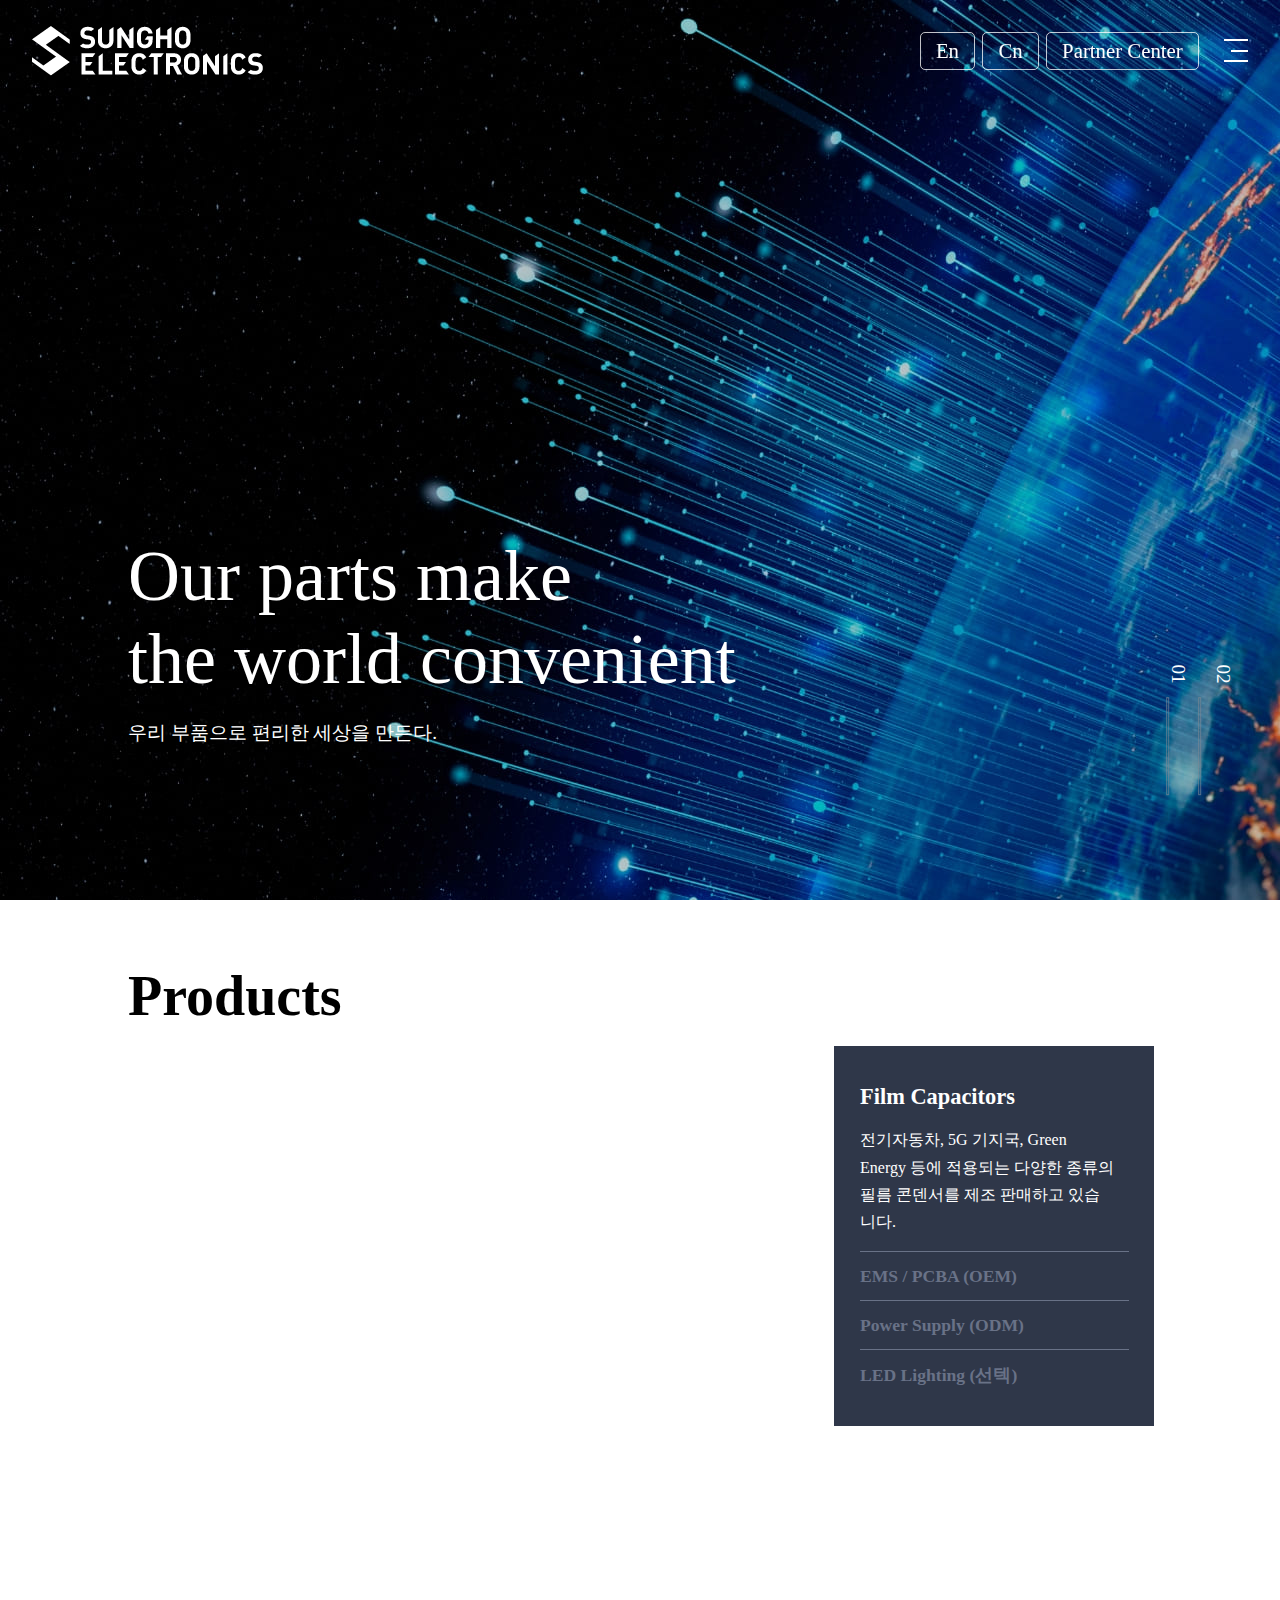
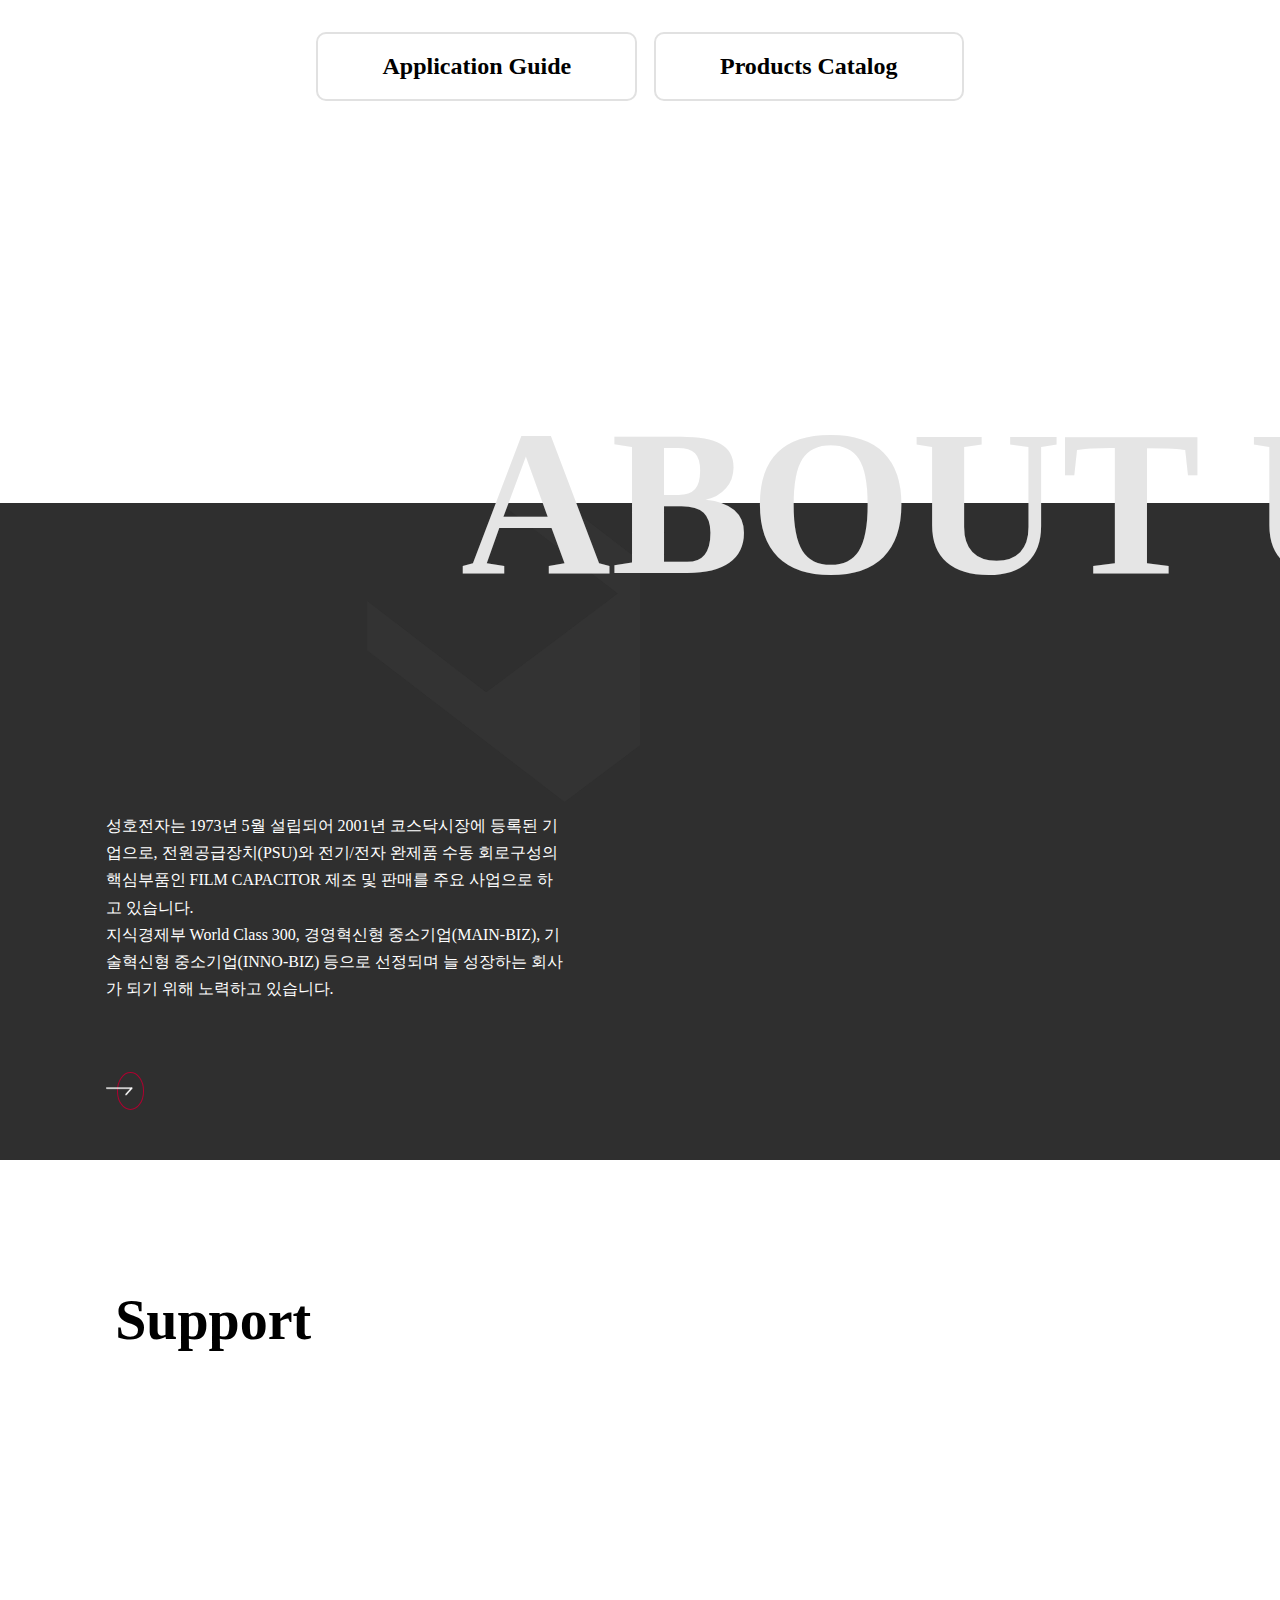
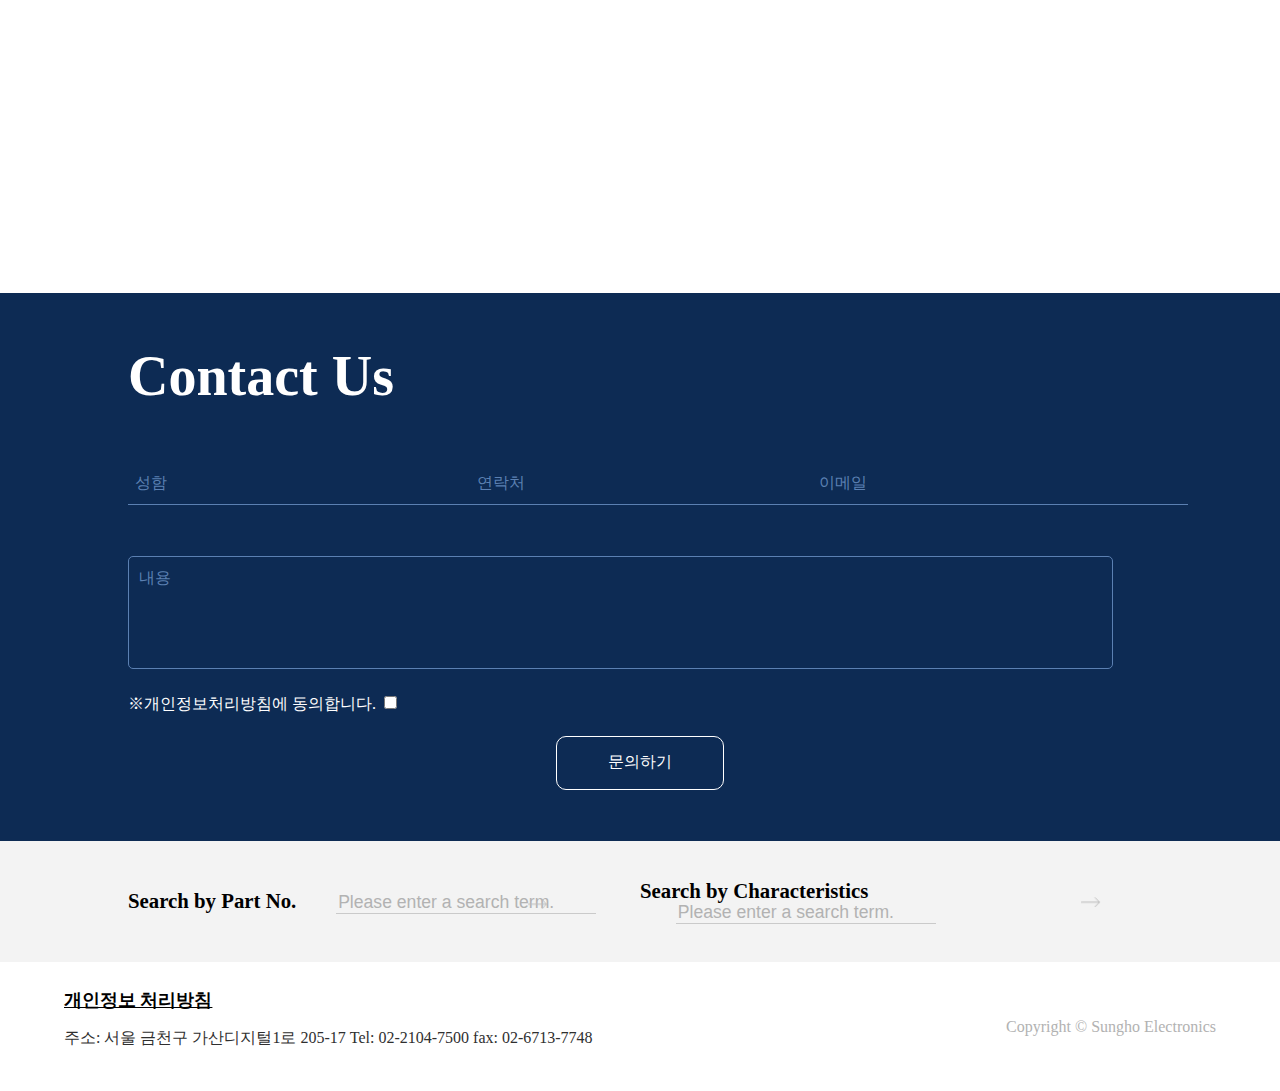
==== index.html @ 26502f12 "v3" ====
<!DOCTYPE html>
<html lang="en">
<head>
    <meta charset="UTF-8">
    <meta http-equiv="X-UA-Compatible" content="IE=edge">
    <meta name="viewport" content="width=device-width, initial-scale=1.0">
    <title>성호전자</title>
    <link href="css/index.css" rel="stylesheet">
    <script defer src="js/index.js"></script>
    <script defer src="js/common.js"></script>
</head>
<body>
    <header>
        <!-- 버거메뉴 클릭시 header에 class active 들어가야됨 -->
        <article class="head">
            <h1 class="logo">
                <a href="index.html">
                    <img src="./img/logo_white.png" alt="logo1" class="logo1">
                    <img src="./img/logo.png" alt="logo2" class="logo2">
                </a>
            </h1>
            <div class="right_menu">
                <nav class="lang">
                    <a>En</a>
                    <a>Cn</a>
                    <a>Partner Center</a>
                </nav>
                <!-- 버거메뉴 -->
                <nav class="burger">
                    <span></span>
                    <span></span>
                    <span></span>
                </nav>
            </div>
        </article>
        <!-- 나타나야되는 메뉴 -->
        <div class="burger_menu">
            <article class="burger_sub">
                <a href="sub.html">
                    <h2>About Us</h2>
                    <ul>
                        <li>Corporate Message</li>
                        <li>Sales office</li>
                        <li>History</li>
                        <li>Ethics</li>
                    </ul>
                </a>
                <div class="menu_img">
                    <img src="./img/main3/ms2_pt.png" alt="bg">
                </div>
            </article>
        </div>
    </header>

    <main>
        <div class="main1">
            <!-- 배경이미지 -->
            <section class="background">
                <div class="bg1 active">
                  <img src="./img/background/main_img1.jpg" alt="bg1">
                </div>
                <div class="bg2">
                  <img src="./img/background/main_img2.png" alt="bg2">
                </div>
            </section>
            <ul class="back_button">
                <li class="btn2 "><em>02</em></li>
                <li class="btn1 active"><em>01</em></li>
            </ul>
            <div class="main1_text">
                <div class="h2"><h2>Our parts make</h2></div>
                <div class="h2"><h2>the world convenient</h2></div>

                <p>우리 부품으로 편리한 세상을 만든다.</p>
            </div>
            <!-- 빨간색 팝업 창 -->
            <div class="main1_popup">
                <div class="popup_box">
                    <span class="search_box"></span>
                    <form class="popup1">
                        <strong>Search by Part No.</strong>
                        <div class="input_box">
                            <input
                                class="input_text"
                                type="text"
                                placeholder="Please enter a search term."
                            />
                            <input type="submit" class="input_submit" value="">
                        </div>
                    </form>
                    <form class="popup1">
                        <strong>Search by Characteristics</strong>
                        <div class="input_box">
                            <input
                                class="input_text"
                                type="text"
                                placeholder="Please enter a search term."
                            />
                            <input type="submit" class="input_submit" value="">
                        </div>
                    </form>
                </div>
            </div>
        </div>
        <!-- main2 -->
        <div class="main2">
            <article class="prd">
                <h2>Products</h2>
                <!-- class move 가 들어가면 나타나게 -->
                <div class="prd_box">
                    <!-- active 들어가면 이미지 보여지게 -->
                    <span class="active"><img src="./img/product/ms1_prd01.jpg" alt="product1"></span>
                    <span><img src="./img/product/ms1_prd02.jpg" alt="product2"></span>
                    <span><img src="./img/product/ms1_prd03.jpg" alt="product3"></span>
                    <span><img src="./img/product/ms1_prd04.jpg" alt="product4"></span>
                </div>
                <div class="prd_popup">
                    <ul class="prd_popup_all">
                        <!-- li에 active 들어가면 p태그 보여지게 -->
                        <li class="prd_popup_info active">
                            <h3>Film Capacitors</h3>
                            <p>전기자동차, 5G 기지국, Green Energy 등에 적용되는 다양한 종류의 필름 콘덴서를 제조 판매하고 있습니다.</p>
                        </li>
                        <li class="prd_popup_info">
                            <h3>EMS / PCBA (OEM)</h3>
                            <p>디스플레이 보드, 메인 컨트롤 보드, 파워 보드, 필터 보드, 인버터 보드, 컨버터 보드 등 모든 PCBA를 포함하여 대응 가능합니다.</p>
                        </li>
                        <li class="prd_popup_info">
                            <h3>Power Supply (ODM)</h3>
                            <p>프린터용, LED 조명용, PC용, SET-TOP BOX용 PSU 등을 중국위해법인을 통해 제조 판매하고 있습니다.</p>
                        </li>
                        <li class="prd_popup_info">
                            <h3>LED Lighting (선텍)</h3>
                            <p>컨버터 개발 및 제조기술을 바탕으로 아파트, 지식산업센터, 빌딩, 공장 등 다양한 환경과 공간에 편안하고 안정적인 LED의 빛을 비추는 조명을 제조 판매하고 있습니다.</p>
                        </li>
                    </ul>
                </div>
                <div class="prd_bottom">
                    <a>Application Guide</a>
                    <a>Products Catalog</a>
                </div>
            </article>
        </div>
        <!-- main3 -->
        <div class="main3">
            <h2>ABOUT US</h2>
            <div class="main3_flex">
                <div class="main3_left">
                    <span>
                        <img src="../img/main3/ms2_pt.png">
                    </span>
                    <div class="main3_text">
                        <p>
                            성호전자는 1973년 5월 설립되어 2001년 코스닥시장에 등록된 기업으로, 전원공급장치(PSU)와 전기/전자 완제품 수동 회로구성의 핵심부품인 FILM CAPACITOR 제조 및 판매를 주요 사업으로 하고 있습니다.<br>
                            지식경제부 World Class 300, 경영혁신형 중소기업(MAIN-BIZ), 기술혁신형 중소기업(INNO-BIZ) 등으로 선정되며 늘 성장하는 회사가 되기 위해 노력하고 있습니다.
                        </p>
                        <a>
                            <span class="arr">
                                <img src="./img/icon/right_arr.png" alt="arr">
                            </span>
                            <em class="circle"></em>
                        </a>
                    </div>
                </div>
                <div class="main3_right">
                    <img src="./img/main3/ms2_img.png" alt="map">
                </div>
            </div>
        </div>
        <!-- main4 -->
        <div class="main4">
            <article class="sup">
                <h2>Support</h2>
                <ul class="sup_flex">
                    <li>
                        <span><img src="./img/main4/ms3_img01.jpg" alt="supImg1"></span>
                        <p>Product Catalog</p>
                    </li>
                    <li>
                        <span><img src="./img/main4/ms3_img02.jpg" alt="supImg2"></span>
                        <p>Certificates</p>
                    </li>
                    <li>
                        <span><img src="./img/main4/ms3_img03.jpg" alt="supImg3"></span>
                        <p>Partner Center</p>
                    </li>
                </ul>
            </article>
        </div>
        <!-- main5 -->
        <div class="main5">
            <article class="con">
                <h2>Contact Us</h2>
                <form>
                    <div class="con1">
                        <div>
                            <label>성함</label>
                            <input
                                type="text"
                                name="name"
                            />
                        </div>
                        <div>
                            <label>연락처</label>
                            <input
                                type="text"
                                name="call"
                            />
                        </div>
                        <div>
                            <label>이메일</label>
                            <input
                                type="email"
                                name="email"
                            />
                        </div>
                    </div>
                    <div class="con2">
                        <textarea
                            placeholder="내용"
                            name="text"
                        ></textarea>
                    </div>
                    <div class="con3">
                        <label>
                            ※개인정보처리방침에 동의합니다.
                            <input
                                type="checkbox"
                                name="chk"
                                class="chk"
                            />
                        </label>
                    </div>
                    <div class="con4">
                        <a>문의하기</a>
                    </div>
                </form>
            </article>
        </div>
    </main>

    <footer>
        <div class="foot1">
            <div class="foot_form">
                <form>
                    <strong>Search by Part No.</strong>
                    <input
                        type="text"
                        placeholder="Please enter a search term."
                        class="footer_text"
                    />
                    <input type="submit" class="footer_submit submit1" value>
                </form>
                <form>
                    <strong>Search by Characteristics</strong>
                    <input
                        type="text"
                        placeholder="Please enter a search term."
                        class="footer_text"
                    />
                    <input type="submit" class="footer_submit submit2" value>
                </form>
            </div>
        </div>
        <div class="foot2">
            <article class="foot2_left">
                <h2>개인정보 처리방침</h2>
                <p>주소: 서울 금천구 가산디지털1로 205-17 Tel: 02-2104-7500 fax: 02-6713-7748</p>
            </article>
            <div class="foot2_right">
                Copyright © Sungho Electronics
            </div>
        </div>
    </footer>
</body>
</html>
---- css/index.css ----
* {
  font-size: 16px;
}

body, html {
  margin: 0;
  padding: 0;
  -webkit-box-sizing: border-box;
          box-sizing: border-box;
}

h1, h2, h3, h4, h5, h6 {
  margin: 0;
  padding: 0;
}

ul, ol, li {
  margin: 0;
  padding: 0;
  list-style-type: none;
}

img {
  vertical-align: top;
}

header {
  width: 100%;
  position: fixed;
  left: 0;
  top: 0;
  z-index: 999;
  -webkit-transition: .8s;
  transition: .8s;
  overflow: hidden;
}

header.active {
  background-color: #101010;
  z-index: 5;
  opacity: 1;
}

header.scroll {
  background-color: #fff;
}

header.scroll .head .logo a .logo1 {
  display: none;
}

header.scroll .head .logo a .logo2 {
  display: inline-block;
}

header.scroll .head .right_menu {
  color: #000;
  width: 50%;
  display: -webkit-box;
  display: -ms-flexbox;
  display: flex;
  -webkit-box-pack: end;
      -ms-flex-pack: end;
          justify-content: flex-end;
  -webkit-box-align: center;
      -ms-flex-align: center;
          align-items: center;
}

header.scroll .head .right_menu .lang {
  width: 50%;
  margin-left: 0%;
}

header.scroll .head .right_menu .lang a {
  display: inline-block;
  font-size: 1.3rem;
  border: 1px solid rgba(145, 145, 145, 0.452);
  border-radius: 5px;
  padding: 2% 5%;
  cursor: pointer;
  margin-right: 1%;
}

header.scroll .head .right_menu .burger {
  width: 4%;
  height: 2.5vh;
  position: relative;
  cursor: pointer;
}

header.scroll .head .right_menu .burger span {
  display: inline-block;
  background-color: #000;
  height: 2px;
  position: absolute;
  right: 0;
  -webkit-transition: .5s;
  transition: .5s;
}

header .head {
  width: 95%;
  margin: 2% auto;
  display: -webkit-box;
  display: -ms-flexbox;
  display: flex;
  -webkit-box-align: center;
      -ms-flex-align: center;
          align-items: center;
  -webkit-box-pack: justify;
      -ms-flex-pack: justify;
          justify-content: space-between;
  -webkit-transition: .6s;
  transition: .6s;
  -webkit-transform: translateY(-200%);
          transform: translateY(-200%);
}

header .head.show {
  -webkit-transform: translateY(0);
          transform: translateY(0);
}

header .head .logo a .logo1 {
  display: inline-block;
}

header .head .logo a .logo2 {
  display: none;
}

header .head .right_menu {
  color: #fff;
  width: 50%;
  display: -webkit-box;
  display: -ms-flexbox;
  display: flex;
  -webkit-box-pack: end;
      -ms-flex-pack: end;
          justify-content: flex-end;
  -webkit-box-align: center;
      -ms-flex-align: center;
          align-items: center;
}

header .head .right_menu .lang {
  width: 50%;
  margin-left: 0%;
}

header .head .right_menu .lang a {
  display: inline-block;
  font-size: 1.3rem;
  border: 0.5px solid rgba(255, 255, 255, 0.76);
  border-radius: 5px;
  padding: 2% 5%;
  cursor: pointer;
  margin-right: 1%;
  -webkit-transition: .6s ease;
  transition: .6s ease;
}

header .head .right_menu .lang a:hover {
  background-color: rgba(145, 145, 145, 0.5);
}

header .head .right_menu .burger {
  width: 4%;
  height: 2.5vh;
  position: relative;
  cursor: pointer;
}

header .head .right_menu .burger span {
  display: inline-block;
  background-color: #fff;
  height: 2px;
  position: absolute;
  right: 0;
  -webkit-transition: .5s;
  transition: .5s;
}

header .head .right_menu .burger span:nth-of-type(1) {
  top: 0;
  width: 100%;
}

header .head .right_menu .burger span:nth-of-type(2) {
  top: calc(50% - 1px);
  width: 70%;
}

header .head .right_menu .burger span:nth-of-type(3) {
  bottom: 0;
  width: 100%;
}

header .head .right_menu .burger:hover span:nth-of-type(1) {
  top: 0;
  width: 70%;
}

header .head .right_menu .burger:hover span:nth-of-type(2) {
  top: calc(50% - 1px);
  width: 100%;
}

header .head .right_menu .burger:hover span:nth-of-type(3) {
  bottom: 0;
  width: 70%;
}

header .head .right_menu .burger.active span:nth-of-type(1) {
  top: calc(50% - 1px);
  width: 100%;
  -webkit-transform: rotate(45deg);
          transform: rotate(45deg);
}

header .head .right_menu .burger.active span:nth-of-type(2) {
  display: none;
}

header .head .right_menu .burger.active span:nth-of-type(3) {
  top: calc(50% - 1px);
  width: 100%;
  -webkit-transform: rotate(-45deg);
          transform: rotate(-45deg);
}

header .burger_menu {
  position: fixed;
  left: 0;
  top: 10%;
  width: 100%;
  height: 100vh;
  background-color: #101010;
  -webkit-transition: .8s;
  transition: .8s;
  -webkit-transform: translateX(100vw);
          transform: translateX(100vw);
  opacity: 0;
}

header .burger_menu .burger_sub {
  padding: 10% 5% 5%;
  width: 60%;
  margin: 0 auto;
  position: relative;
}

header .burger_menu .burger_sub a {
  color: #b2b2b2;
  text-decoration: none;
}

header .burger_menu .burger_sub a h2 {
  font-size: 3rem;
  -webkit-transition: .5s;
  transition: .5s;
}

header .burger_menu .burger_sub a h2:hover {
  color: #fff;
}

header .burger_menu .burger_sub a ul {
  margin-top: 5%;
}

header .burger_menu .burger_sub a ul li {
  font-size: 1.5rem;
  cursor: pointer;
  padding: 2% 0;
  -webkit-transition: .5s;
  transition: .5s;
}

header .burger_menu .burger_sub a ul li:hover {
  text-decoration: underline;
  color: #fff;
}

header .burger_menu .burger_sub .menu_img {
  position: absolute;
  right: 0;
  top: 5%;
}

header .burger_menu .burger_sub .menu_img img {
  width: 100%;
}

header .burger_menu.active {
  display: block;
  -webkit-transform: translateX(0);
          transform: translateX(0);
  opacity: 1;
}

footer {
  width: 100%;
  margin: 0 auto;
}

footer .foot1 {
  background-color: #f3f3f3;
  padding: 3% 0;
}

footer .foot1 .foot_form {
  width: 80%;
  display: -webkit-box;
  display: -ms-flexbox;
  display: flex;
  -webkit-box-pack: center;
      -ms-flex-pack: center;
          justify-content: center;
  -webkit-box-align: center;
      -ms-flex-align: center;
          align-items: center;
  margin: 0 auto;
}

footer .foot1 .foot_form form {
  position: relative;
  width: 50%;
}

footer .foot1 .foot_form form strong {
  font-size: 1.3rem;
}

footer .foot1 .foot_form form .footer_text {
  border: none;
  background: none;
  border-bottom: 1px solid #cacaca;
  width: 50%;
  margin-left: 7%;
  color: #b2b2b2;
}

footer .foot1 .foot_form form .footer_text::-webkit-input-placeholder {
  color: #b2b2b2;
  font-size: 1.1rem;
}

footer .foot1 .foot_form form .footer_text:-ms-input-placeholder {
  color: #b2b2b2;
  font-size: 1.1rem;
}

footer .foot1 .foot_form form .footer_text::-ms-input-placeholder {
  color: #b2b2b2;
  font-size: 1.1rem;
}

footer .foot1 .foot_form form .footer_text::placeholder {
  color: #b2b2b2;
  font-size: 1.1rem;
}

footer .foot1 .foot_form form .footer_submit {
  display: block;
  border: none;
  position: absolute;
  background: url("../img/icon/icon_gray_enter.png") no-repeat;
  background-size: 100% auto;
  width: 20px;
  height: 20px;
  cursor: pointer;
}

footer .foot1 .foot_form form .footer_text:focus {
  outline: none;
}

footer .foot1 .foot_form form .submit1 {
  right: 18%;
  top: 40%;
}

footer .foot1 .foot_form form .submit2 {
  right: 10%;
  top: 40%;
}

footer .foot2 {
  width: 90%;
  padding: 2% 0;
  margin: 0 auto;
  display: -webkit-box;
  display: -ms-flexbox;
  display: flex;
  -webkit-box-pack: justify;
      -ms-flex-pack: justify;
          justify-content: space-between;
  -webkit-box-align: center;
      -ms-flex-align: center;
          align-items: center;
}

footer .foot2 .foot2_left h2 {
  font-size: 1.1rem;
  text-decoration: underline;
}

footer .foot2 .foot2_left p {
  color: #2f2f2f;
}

footer .foot2 .foot2_right {
  color: #b2b2b2;
}

.main1 {
  position: relative;
  width: 100%;
  height: 100vh;
  overflow: hidden;
}

.main1 .background {
  position: absolute;
  left: 0;
  top: 0;
  width: 100%;
  height: 100vh;
}

.main1 .background .bg1 {
  display: none;
}

.main1 .background .bg1.active {
  display: block;
  -webkit-animation: bg1 4s forwards;
          animation: bg1 4s forwards;
}

@-webkit-keyframes bg1 {
  0% {
    -webkit-transform: scale(1.2);
            transform: scale(1.2);
    opacity: 0.7;
  }
  1% {
    opacity: 0.8;
  }
  10% {
    opacity: 1;
  }
  100% {
    -webkit-transform: scale(1);
            transform: scale(1);
    opacity: 1;
  }
}

@keyframes bg1 {
  0% {
    -webkit-transform: scale(1.2);
            transform: scale(1.2);
    opacity: 0.7;
  }
  1% {
    opacity: 0.8;
  }
  10% {
    opacity: 1;
  }
  100% {
    -webkit-transform: scale(1);
            transform: scale(1);
    opacity: 1;
  }
}

.main1 .background .bg2 {
  display: none;
}

.main1 .background .bg2.active {
  display: block;
  -webkit-animation: bg2 4s forwards;
          animation: bg2 4s forwards;
}

@-webkit-keyframes bg2 {
  0% {
    -webkit-transform: scale(1.2);
            transform: scale(1.2);
    opacity: 0.7;
  }
  1% {
    opacity: 0.8;
  }
  10% {
    opacity: 1;
  }
  100% {
    -webkit-transform: scale(1);
            transform: scale(1);
    opacity: 1;
  }
}

@keyframes bg2 {
  0% {
    -webkit-transform: scale(1.2);
            transform: scale(1.2);
    opacity: 0.7;
  }
  1% {
    opacity: 0.8;
  }
  10% {
    opacity: 1;
  }
  100% {
    -webkit-transform: scale(1);
            transform: scale(1);
    opacity: 1;
  }
}

.main1 .back_button {
  position: absolute;
  right: 0;
  bottom: 10%;
  width: 15%;
  -webkit-transform: rotate(90deg);
          transform: rotate(90deg);
}

.main1 .back_button li {
  width: 50%;
  color: #fff;
  margin: 15%;
  cursor: pointer;
  border: 0.1px solid #7f8894b0;
  overflow: hidden;
}

.main1 .back_button .btn1 em {
  display: block;
  font-style: normal;
  font-size: 1.2rem;
  padding: 1% 2%;
  position: absolute;
  right: 90%;
  bottom: 3vh;
  z-index: 2;
}

.main1 .back_button .btn1::before {
  content: '';
  display: block;
  height: 1px;
  width: 100%;
  background-color: #fff;
  -webkit-transform: translateX(-110%);
          transform: translateX(-110%);
}

.main1 .back_button .btn1.active::before {
  -webkit-animation: btn1 5s forwards;
          animation: btn1 5s forwards;
}

@-webkit-keyframes btn1 {
  0% {
    -webkit-transform: translateX(-110%);
            transform: translateX(-110%);
  }
  100% {
    -webkit-transform: translateX(0);
            transform: translateX(0);
  }
}

@keyframes btn1 {
  0% {
    -webkit-transform: translateX(-110%);
            transform: translateX(-110%);
  }
  100% {
    -webkit-transform: translateX(0);
            transform: translateX(0);
  }
}

.main1 .back_button .btn2 em {
  display: block;
  font-style: normal;
  font-size: 1.2rem;
  padding: 1% 2%;
  position: absolute;
  right: 90%;
  bottom: 8vh;
  z-index: 2;
}

.main1 .back_button .btn2::before {
  content: '';
  display: block;
  height: 1px;
  width: 100%;
  background-color: #fff;
  -webkit-transform: translateX(-110%);
          transform: translateX(-110%);
}

.main1 .back_button .btn2.active::before {
  -webkit-animation: btn2 5s forwards;
          animation: btn2 5s forwards;
}

@-webkit-keyframes btn2 {
  0% {
    -webkit-transform: translateX(-110%);
            transform: translateX(-110%);
  }
  100% {
    -webkit-transform: translateX(0);
            transform: translateX(0);
  }
}

@keyframes btn2 {
  0% {
    -webkit-transform: translateX(-110%);
            transform: translateX(-110%);
  }
  100% {
    -webkit-transform: translateX(0);
            transform: translateX(0);
  }
}

.main1 .main1_text {
  color: #fff;
  position: absolute;
  left: 10%;
  bottom: 15%;
  overflow: hidden;
}

.main1 .main1_text div {
  overflow: hidden;
}

.main1 .main1_text div h2 {
  font-size: 4.5rem;
  font-weight: normal;
  -webkit-transform: translateY(100px);
          transform: translateY(100px);
  -webkit-transition: 1s;
  transition: 1s;
  opacity: 0;
}

.main1 .main1_text div h2.show {
  -webkit-transform: translateY(0);
          transform: translateY(0);
  opacity: 1;
}

.main1 .main1_text p {
  font-size: 1.2rem;
  -webkit-transform: translateY(200px);
          transform: translateY(200px);
  -webkit-transition: 1.5s;
  transition: 1.5s;
  opacity: 0;
}

.main1 .main1_text p.show {
  -webkit-transform: translateY(0);
          transform: translateY(0);
  opacity: 1;
}

.main1 .main1_popup {
  position: absolute;
  right: 0;
  top: 0;
  background-color: #af0030;
  width: 30%;
  height: 55vh;
  -webkit-transform: translateX(100%);
          transform: translateX(100%);
  -webkit-transition: 1s;
  transition: 1s;
}

.main1 .main1_popup.show {
  -webkit-transform: translateX(0);
          transform: translateX(0);
}

.main1 .main1_popup .popup_box {
  margin: 30% auto 0;
  text-align: center;
  width: 80%;
}

.main1 .main1_popup .popup_box .search_box {
  display: block;
  width: 30px;
  height: 30px;
  margin-bottom: 10%;
  background: url("../img/icon/icon_search.png") no-repeat;
  background-size: 100% auto;
}

.main1 .main1_popup .popup_box .popup1 {
  color: #fff;
  display: -webkit-box;
  display: -ms-flexbox;
  display: flex;
  -webkit-box-orient: vertical;
  -webkit-box-direction: normal;
      -ms-flex-direction: column;
          flex-direction: column;
  -webkit-box-align: start;
      -ms-flex-align: start;
          align-items: flex-start;
}

.main1 .main1_popup .popup_box .popup1 strong {
  font-size: 1.5rem;
  font-weight: normal;
  margin-bottom: 2%;
}

.main1 .main1_popup .popup_box .popup1 .input_box {
  margin-bottom: 5%;
  position: relative;
  width: 100%;
}

.main1 .main1_popup .popup_box .popup1 .input_box .input_text {
  width: 100%;
  background: none;
  border-width: 0 0 1px 0;
  border-bottom: 1px solid rgba(255, 255, 255, 0.3);
  color: #fff;
  caret-color: #fff;
  padding: 1% 0;
}

.main1 .main1_popup .popup_box .popup1 .input_box .input_text::-webkit-input-placeholder {
  color: rgba(255, 255, 255, 0.3);
}

.main1 .main1_popup .popup_box .popup1 .input_box .input_text:-ms-input-placeholder {
  color: rgba(255, 255, 255, 0.3);
}

.main1 .main1_popup .popup_box .popup1 .input_box .input_text::-ms-input-placeholder {
  color: rgba(255, 255, 255, 0.3);
}

.main1 .main1_popup .popup_box .popup1 .input_box .input_text::placeholder {
  color: rgba(255, 255, 255, 0.3);
}

.main1 .main1_popup .popup_box .popup1 .input_box .input_text:focus {
  outline: none;
}

.main1 .main1_popup .popup_box .popup1 .input_box .input_submit {
  position: absolute;
  right: 0;
  top: 0;
  background: none;
  border: none;
  cursor: pointer;
  width: 25px;
  background: url("../img/icon/icon_enter.png") no-repeat;
}

.main1 .main1_popup .popup_box .popup1:nth-of-type(1) {
  margin-bottom: 10%;
}

.main2 {
  width: 100%;
  height: 100vh;
  position: relative;
}

.main2 .prd {
  margin-top: 5%;
}

.main2 .prd h2 {
  font-size: 3.5rem;
  width: 80%;
  margin: 0 auto;
  padding-bottom: 2%;
}

.main2 .prd .prd_box {
  width: 90%;
  height: 60vh;
  background: #f5f5f5;
  position: relative;
  -webkit-transform: translateX(-100%);
          transform: translateX(-100%);
  -webkit-transition: 1.5s;
  transition: 1.5s;
}

.main2 .prd .prd_box span {
  display: block;
  position: absolute;
  left: calc(50% - 22.5%);
  top: 0;
  opacity: 0;
  width: 45%;
  height: 60vh;
  -webkit-transform: translateX(-100%);
          transform: translateX(-100%);
  -webkit-transition: .5s;
  transition: .5s;
}

.main2 .prd .prd_box span img {
  width: 100%;
  height: 100%;
}

.main2 .prd .prd_box span.active {
  opacity: 1;
  -webkit-transform: translateX(0);
          transform: translateX(0);
}

.main2 .prd .prd_box.move {
  -webkit-transform: translateX(0);
          transform: translateX(0);
}

.main2 .prd .prd_popup {
  position: absolute;
  right: 2%;
  top: -2%;
  background-color: #2f3749;
  width: 21%;
  padding: 3% 2%;
  -webkit-transform: translate(-100px, 100px);
          transform: translate(-100px, 100px);
  -webkit-transition: 1s;
  transition: 1s;
}

.main2 .prd .prd_popup.move {
  -webkit-transform: translate(0, 0);
          transform: translate(0, 0);
}

.main2 .prd .prd_popup .prd_popup_all .prd_popup_info {
  color: #697287;
}

.main2 .prd .prd_popup .prd_popup_all .prd_popup_info h3 {
  font-size: 1.1rem;
  cursor: pointer;
}

.main2 .prd .prd_popup .prd_popup_all .prd_popup_info p {
  display: none;
  -webkit-transition: .5s;
  transition: .5s;
}

.main2 .prd .prd_popup .prd_popup_all .prd_popup_info.active {
  color: #fff;
}

.main2 .prd .prd_popup .prd_popup_all .prd_popup_info.active h3 {
  font-size: 1.4rem;
}

.main2 .prd .prd_popup .prd_popup_all .prd_popup_info.active p {
  display: block;
  line-height: 1.7rem;
  font-weight: 300;
  width: 95%;
  -webkit-animation: prdPopup 1s forwards;
          animation: prdPopup 1s forwards;
}

@-webkit-keyframes prdPopup {
  0% {
    -webkit-transform: translateY(-50px);
            transform: translateY(-50px);
    opacity: 0;
  }
  100% {
    -webkit-transform: translateY(0);
            transform: translateY(0);
    opacity: 1;
  }
}

@keyframes prdPopup {
  0% {
    -webkit-transform: translateY(-50px);
            transform: translateY(-50px);
    opacity: 0;
  }
  100% {
    -webkit-transform: translateY(0);
            transform: translateY(0);
    opacity: 1;
  }
}

.main2 .prd .prd_popup .prd_popup_all .prd_popup_info:nth-of-type(1):before {
  display: none;
}

.main2 .prd .prd_popup .prd_popup_all .prd_popup_info::before {
  content: '';
  display: block;
  height: 1px;
  background-color: #697287;
  margin: 5% 0;
}

.main2 .prd .prd_bottom {
  margin-top: 3%;
  text-align: center;
}

.main2 .prd .prd_bottom a {
  margin: 0 0.5%;
  display: inline-block;
  font-size: 1.5rem;
  font-weight: bold;
  border: 2px solid #e1e1e1;
  border-radius: 10px;
  padding: 1.5% 5%;
  cursor: pointer;
  -webkit-transition: all 0.3s ease-in-out;
  transition: all 0.3s ease-in-out;
}

.main2 .prd .prd_bottom a:hover {
  background-color: #af0030;
  color: #fff;
  border-color: #af0030;
}

.main3 {
  width: 100%;
  margin-bottom: 10%;
  overflow: hidden;
}

.main3 h2 {
  position: relative;
  font-size: 13rem;
  color: #e5e5e5;
  padding-left: 1%;
  -webkit-transform: translate(35%, 50%);
          transform: translate(35%, 50%);
  z-index: 1;
}

.main3 .main3_flex {
  display: -webkit-box;
  display: -ms-flexbox;
  display: flex;
  -webkit-box-pack: justify;
      -ms-flex-pack: justify;
          justify-content: space-between;
  -webkit-box-align: center;
      -ms-flex-align: center;
          align-items: center;
  background-color: #2f2f2f;
  overflow: hidden;
}

.main3 .main3_flex .main3_left {
  width: 50%;
  position: relative;
}

.main3 .main3_flex .main3_left span {
  width: 50%;
  position: absolute;
  right: 0;
  top: -45%;
  display: block;
}

.main3 .main3_flex .main3_left span img {
  width: 100%;
}

.main3 .main3_flex .main3_left .main3_text {
  position: relative;
  color: #fff;
  width: 72%;
  margin: 0 auto;
  padding: 35% 0 0 5%;
}

.main3 .main3_flex .main3_left .main3_text p {
  line-height: 1.7rem;
}

.main3 .main3_flex .main3_left .main3_text a {
  width: 20%;
  position: relative;
  display: inline-block;
  cursor: pointer;
  margin-top: 15%;
}

.main3 .main3_flex .main3_left .main3_text a .arr {
  width: 30%;
  display: block;
  position: absolute;
  left: 0;
  top: 0;
  z-index: 2;
}

.main3 .main3_flex .main3_left .main3_text a .arr img {
  width: 100%;
}

.main3 .main3_flex .main3_left .main3_text a .circle {
  display: block;
  position: absolute;
  left: 12%;
  top: -1.7vh;
  width: 2vw;
  height: 4vh;
  border: 1px solid #af0030;
  border-radius: 100%;
  -webkit-transition: .4s ease-in-out;
  transition: .4s ease-in-out;
}

.main3 .main3_flex .main3_left .main3_text a:hover .circle {
  background-color: #af0030;
}

.main3 .main3_flex .main3_right {
  width: 50%;
  -webkit-transform: translateY(-100%);
          transform: translateY(-100%);
  -webkit-transition: 2s;
  transition: 2s;
  opacity: 0;
}

.main3 .main3_flex .main3_right.show {
  -webkit-transform: translateY(0);
          transform: translateY(0);
  opacity: 1;
}

.main3 .main3_flex .main3_right img {
  width: 100%;
}

.main4 .sup {
  margin: 4% 0 10%;
}

.main4 .sup h2 {
  font-size: 3.5rem;
  margin: 3% 9%;
}

.main4 .sup ul {
  display: -webkit-box;
  display: -ms-flexbox;
  display: flex;
  -webkit-box-pack: center;
      -ms-flex-pack: center;
          justify-content: center;
  -webkit-box-align: center;
      -ms-flex-align: center;
          align-items: center;
  position: relative;
  width: 80%;
  margin: 0 auto;
}

.main4 .sup ul li {
  width: 100%;
  position: relative;
  overflow: hidden;
  -webkit-transition: 1.5s;
  transition: 1.5s;
  opacity: 0;
}

.main4 .sup ul li span {
  display: inline-block;
  -webkit-transition: 1s;
  transition: 1s;
}

.main4 .sup ul li span img {
  width: 100%;
}

.main4 .sup ul li span::before {
  position: absolute;
  left: 0;
  top: 0;
  content: '';
  display: block;
  width: 100%;
  height: 100%;
  background-color: rgba(0, 0, 0, 0.4);
  -webkit-transition: 1s;
  transition: 1s;
}

.main4 .sup ul li span:hover::before {
  background-color: rgba(0, 0, 0, 0);
}

.main4 .sup ul li:hover span {
  -webkit-transform: scale(1.1);
          transform: scale(1.1);
}

.main4 .sup ul li p {
  position: absolute;
  left: 15%;
  bottom: 5%;
  color: #fff;
  font-size: 1.7rem;
  font-weight: bold;
  z-index: 2;
}

.main4 .sup ul li:nth-of-type(1), .main4 .sup ul li:nth-of-type(3) {
  -webkit-transform: translateY(20%);
          transform: translateY(20%);
}

.main4 .sup ul li:nth-of-type(2) {
  -webkit-transform: translateY(-20%);
          transform: translateY(-20%);
}

.main4 .sup ul.move li {
  -webkit-transform: translateY(0);
          transform: translateY(0);
  opacity: 1;
}

.main5 {
  background-color: #0d2b54;
}

.main5 .con {
  margin: 0 auto;
  width: 80%;
}

.main5 .con h2 {
  font-size: 3.5rem;
  color: #fff;
  padding: 5% 0;
}

.main5 .con form .con1 div {
  position: relative;
  margin: 0 0 5%;
  width: 33%;
  display: inline-block;
}

.main5 .con form .con1 div label {
  font-weight: 500;
  color: #5b80b2;
  position: absolute;
  left: 2%;
  top: 1.5vh;
}

.main5 .con form .con1 div input {
  border: none;
  background: none;
  border-width: 0 0 1px 0;
  border-bottom: 1px solid #5b80b2;
  padding: 4% 25%;
  caret-color: #5b80b2;
  color: #fff;
}

.main5 .con form .con2 {
  width: 100%;
}

.main5 .con form .con2 textarea {
  width: 94%;
  height: 10vh;
  background: none;
  border: 1px solid #5b80b2;
  caret-color: #5b80b2;
  border-radius: 5px;
  padding: 1%;
  resize: none;
}

.main5 .con form .con2 textarea::-webkit-input-placeholder {
  color: #5b80b2;
  font-weight: 500;
}

.main5 .con form .con2 textarea:-ms-input-placeholder {
  color: #5b80b2;
  font-weight: 500;
}

.main5 .con form .con2 textarea::-ms-input-placeholder {
  color: #5b80b2;
  font-weight: 500;
}

.main5 .con form .con2 textarea::placeholder {
  color: #5b80b2;
  font-weight: 500;
}

.main5 .con form .con3 label {
  display: inline-block;
  padding: 2% 0;
  color: #fff;
}

.main5 .con form .con3 label .chk {
  cursor: pointer;
}

.main5 .con form .con4 {
  width: 100%;
  text-align: center;
  padding-bottom: 5%;
}

.main5 .con form .con4 a {
  display: inline-block;
  color: #fff;
  border: 1px solid #fff;
  border-radius: 10px;
  padding: 1.5% 5%;
  cursor: pointer;
  -webkit-transition: all .3s ease-in-out;
  transition: all .3s ease-in-out;
}

.main5 .con form .con4 a:hover {
  background-color: rgba(255, 255, 255, 0.3);
}
/*# sourceMappingURL=index.css.map */
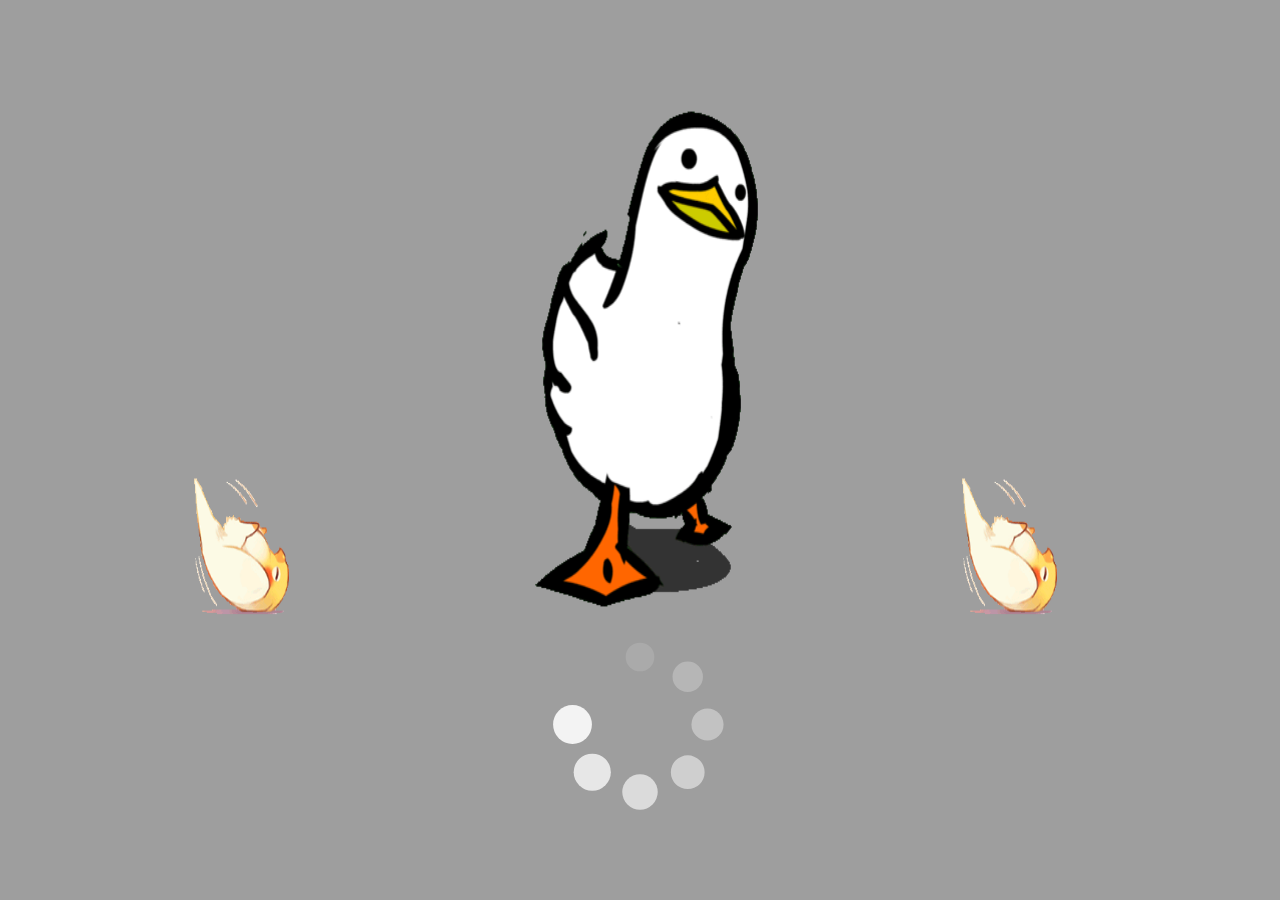
==== commit 66276021: "v7" ====
--- a/index.html
+++ b/index.html
@@ -6,50 +6,80 @@
     <meta name="viewport" content="width=device-width, initial-scale=1.0">
     <title>성호전자</title>
     <link href="css/index.css" rel="stylesheet">
+    <script src="https://code.jquery.com/jquery-2.2.0.min.js" type="text/javascript"></script>
     <script defer src="js/index.js"></script>
     <script defer src="js/common.js"></script>
 </head>
 <body>
+    <div id="load">
+        <div>
+            <p>
+                <img src="./img/icon/XOsX.gif">
+            </p>
+            <P>
+                <img src="./img/icon/Spin.svg">
+            </P>
+            <P>
+                <img src="./img/icon/haha.gif">
+            </P>
+            <P>
+                <img src="./img/icon/haha.gif">
+            </P>
+        </div>
+    </div>
+    <!-- loading -->
+
+    <section class="indexAll">
     <header>
-        <!-- 버거메뉴 클릭시 header에 class active 들어가야됨 -->
-        <article class="head">
-            <h1 class="logo">
-                <a href="index.html">
-                    <img src="./img/logo_white.png" alt="logo1" class="logo1">
-                    <img src="./img/logo.png" alt="logo2" class="logo2">
-                </a>
-            </h1>
-            <div class="right_menu">
-                <nav class="lang">
-                    <a>En</a>
-                    <a>Cn</a>
-                    <a>Partner Center</a>
-                </nav>
-                <!-- 버거메뉴 -->
-                <nav class="burger">
-                    <span></span>
-                    <span></span>
-                    <span></span>
-                </nav>
-            </div>
-        </article>
-        <!-- 나타나야되는 메뉴 -->
-        <div class="burger_menu">
-            <article class="burger_sub">
-                <a href="sub.html">
-                    <h2>About Us</h2>
-                    <ul>
-                        <li>Corporate Message</li>
-                        <li>Sales office</li>
-                        <li>History</li>
-                        <li>Ethics</li>
-                    </ul>
-                </a>
-                <div class="menu_img">
-                    <img src="./img/main3/ms2_pt.png" alt="bg">
+        <div class="inchead">
+            <!-- 버거메뉴 클릭시 header에 class active 들어가야됨 -->
+            <article class="head">
+                <h1 class="logo">
+                    <a href="index.html">
+                        <img src="./img/logo_white.png" alt="logo1" class="logo1">
+                        <img src="./img/logo.png" alt="logo2" class="logo2">
+                    </a>
+                </h1>
+                <div class="right_menu">
+                    <nav class="lang">
+                        <a href="./index_en.html">En</a>
+                        <a href="./index_ch.html">Cn</a>
+                        <a href="./login.html">Partner Center</a>
+                    </nav>
+                    <!-- 버거메뉴 -->
+                    <nav class="burger">
+                        <span></span>
+                        <span></span>
+                        <span></span>
+                    </nav>
                 </div>
             </article>
-        </div>
+            <!-- 나타나야되는 메뉴 -->
+            <div class="burger_menu">
+                <article class="burger_sub">
+                    <a href="items.html">
+                        <h2>Product</h2>
+                        <ul>
+                            <li>Film Capacitors</li>
+                            <li>Power Film Capacitor</li>
+                            <li>EMI Filter</li>
+                        </ul>
+                    </a>
+                    <a href="sub.html">
+                        <h2>About Us</h2>
+                        <ul>
+                            <li>Corporate Message</li>
+                            <li>Sales office</li>
+                            <li>History</li>
+                            <li>Ethics</li>
+                        </ul>
+                    </a>
+                    <div class="menu_img">
+                        <img src="./img/main3/ms2_pt.png" alt="bg">
+                    </div>
+                </article>
+            </div>
+            </div>
     </header>
 
     <main>
@@ -77,7 +107,7 @@
             <div class="main1_popup">
                 <div class="popup_box">
                     <span class="search_box"></span>
-                    <form class="popup1">
+                    <form class="popup1" onsubmit="return false">
                         <strong>Search by Part No.</strong>
                         <div class="input_box">
                             <input
@@ -85,10 +115,10 @@
                                 type="text"
                                 placeholder="Please enter a search term."
                             />
-                            <input type="submit" class="input_submit" value="">
+                            <input type="button" class="input_submit" value="" onclick="location.href='./items.html'">
                         </div>
                     </form>
-                    <form class="popup1">
+                    <form class="popup1" onsubmit="return false">
                         <strong>Search by Characteristics</strong>
                         <div class="input_box">
                             <input
@@ -96,7 +126,7 @@
                                 type="text"
                                 placeholder="Please enter a search term."
                             />
-                            <input type="submit" class="input_submit" value="">
+                            <input type="button" class="input_submit" value="" onclick="location.href='./items.html'">
                         </div>
                     </form>
                 </div>
@@ -166,6 +196,19 @@
                     <img src="./img/main3/ms2_img.png" alt="map">
                 </div>
             </div>
+            <!-- active들어가면 비디오 나타남 -->
+            <div class="main3_video_bg">
+                <div class="main3_video1">
+                    <video autoplay loop controls>
+                        <source src="./img/main3/Machine Laser.mp4" type="video/mp4">
+                    </video>
+                </div>
+                <div class="main3_video2">
+                    <video autoplay loop controls>
+                        <source src="./img/main3/Line.mp4" type="video/mp4">
+                    </video>
+                </div>
+            </div>
         </div>
         <!-- main4 -->
         <div class="main4">
@@ -240,37 +283,40 @@
     </main>
 
     <footer>
-        <div class="foot1">
-            <div class="foot_form">
-                <form>
-                    <strong>Search by Part No.</strong>
-                    <input
-                        type="text"
-                        placeholder="Please enter a search term."
-                        class="footer_text"
-                    />
-                    <input type="submit" class="footer_submit submit1" value>
-                </form>
-                <form>
-                    <strong>Search by Characteristics</strong>
-                    <input
-                        type="text"
-                        placeholder="Please enter a search term."
-                        class="footer_text"
-                    />
-                    <input type="submit" class="footer_submit submit2" value>
-                </form>
-            </div>
-        </div>
-        <div class="foot2">
-            <article class="foot2_left">
-                <h2>개인정보 처리방침</h2>
-                <p>주소: 서울 금천구 가산디지털1로 205-17 Tel: 02-2104-7500 fax: 02-6713-7748</p>
-            </article>
-            <div class="foot2_right">
-                Copyright © Sungho Electronics
+        <div class="incfoot">
+            <div class="foot1">
+                <div class="foot_form">
+                    <form>
+                        <strong>Search by Part No.</strong>
+                        <input
+                            type="text"
+                            placeholder="Please enter a search term."
+                            class="footer_text"
+                        />
+                        <input type="submit" class="footer_submit submit1" value>
+                    </form>
+                    <form>
+                        <strong>Search by Characteristics</strong>
+                        <input
+                            type="text"
+                            placeholder="Please enter a search term."
+                            class="footer_text"
+                        />
+                        <input type="submit" class="footer_submit submit2" value>
+                    </form>
+                </div>
+            </div>
+            <div class="foot2">
+                <article class="foot2_left">
+                    <h2>개인정보 처리방침</h2>
+                    <p>주소: 서울 금천구 가산디지털1로 205-17 Tel: 02-2104-7500 fax: 02-6713-7748</p>
+                </article>
+                <div class="foot2_right">
+                    Copyright © Sungho Electronics
+                </div>
             </div>
         </div>
     </footer>
+</section>
 </body>
 </html>--- a/css/index.css
+++ b/css/index.css
@@ -18,6 +18,10 @@
   margin: 0;
   padding: 0;
   list-style-type: none;
+}
+
+a {
+  text-decoration: none;
 }
 
 img {
@@ -73,6 +77,7 @@
 }
 
 header.scroll .head .right_menu .lang a {
+  color: #000;
   display: inline-block;
   font-size: 1.3rem;
   border: 1px solid rgba(145, 145, 145, 0.452);
@@ -150,6 +155,7 @@
 }
 
 header .head .right_menu .lang a {
+  color: #fff;
   display: inline-block;
   font-size: 1.3rem;
   border: 0.5px solid rgba(255, 255, 255, 0.76);
@@ -249,9 +255,20 @@
   width: 60%;
   margin: 0 auto;
   position: relative;
+  display: -webkit-box;
+  display: -ms-flexbox;
+  display: flex;
+  -webkit-box-pack: start;
+      -ms-flex-pack: start;
+          justify-content: flex-start;
+  -webkit-box-align: start;
+      -ms-flex-align: start;
+          align-items: flex-start;
 }
 
 header .burger_menu .burger_sub a {
+  display: inline-block;
+  margin-right: 10%;
   color: #b2b2b2;
   text-decoration: none;
 }
@@ -267,7 +284,7 @@
 }
 
 header .burger_menu .burger_sub a ul {
-  margin-top: 5%;
+  margin-top: 20%;
 }
 
 header .burger_menu .burger_sub a ul li {
@@ -415,6 +432,80 @@
   color: #b2b2b2;
 }
 
+#load {
+  width: 100%;
+  height: 100vh;
+  background-color: rgba(63, 63, 63, 0.507);
+}
+
+#load p:nth-of-type(1) {
+  width: 30%;
+  height: 70vh;
+  margin: 0 auto;
+  position: absolute;
+  left: calc(50% - 15%);
+  top: 7%;
+}
+
+#load p:nth-of-type(1) img {
+  width: 100%;
+  height: 100%;
+}
+
+#load p:nth-of-type(2) {
+  width: 20%;
+  height: 25vh;
+  margin: 0 auto;
+  position: absolute;
+  left: calc(50% - 10%);
+  bottom: 7%;
+}
+
+#load p:nth-of-type(2) img {
+  width: 100%;
+  height: 100%;
+}
+
+#load p:nth-of-type(3) {
+  width: 20%;
+  height: 20vh;
+  margin: 0 auto;
+  position: absolute;
+  left: 10%;
+  bottom: 30%;
+}
+
+#load p:nth-of-type(3) img {
+  width: 100%;
+  height: 100%;
+}
+
+#load p:nth-of-type(4) {
+  width: 20%;
+  height: 20vh;
+  margin: 0 auto;
+  position: absolute;
+  right: 10%;
+  bottom: 30%;
+}
+
+#load p:nth-of-type(4) img {
+  width: 100%;
+  height: 100%;
+}
+
+#load.active {
+  display: none;
+}
+
+.indexAll {
+  display: none;
+}
+
+.indexAll.active {
+  display: block;
+}
+
 .main1 {
   position: relative;
   width: 100%;
@@ -436,8 +527,8 @@
 
 .main1 .background .bg1.active {
   display: block;
-  -webkit-animation: bg1 4s forwards;
-          animation: bg1 4s forwards;
+  -webkit-animation: bg1 5s forwards;
+          animation: bg1 5s forwards;
 }
 
 @-webkit-keyframes bg1 {
@@ -484,8 +575,8 @@
 
 .main1 .background .bg2.active {
   display: block;
-  -webkit-animation: bg2 4s forwards;
-          animation: bg2 4s forwards;
+  -webkit-animation: bg2 5s forwards;
+          animation: bg2 5s forwards;
 }
 
 @-webkit-keyframes bg2 {
@@ -1071,6 +1162,73 @@
 
 .main3 .main3_flex .main3_right img {
   width: 100%;
+}
+
+.main3 .main3_video_bg {
+  width: 100%;
+  height: 100vh;
+  background-color: rgba(0, 0, 0, 0.5);
+  z-index: 999;
+  position: fixed;
+  left: 0;
+  top: 0;
+  display: none;
+}
+
+.main3 .main3_video_bg.active {
+  display: block;
+}
+
+.main3 .main3_video_bg .main3_video1 {
+  border: 2px solid #000;
+  background-color: #000;
+  border-radius: 20px;
+  overflow: hidden;
+  width: 30%;
+  position: fixed;
+  right: 10%;
+  top: 20%;
+  -webkit-transform: translate(-150%, 150%);
+          transform: translate(-150%, 150%);
+  opacity: 0;
+  -webkit-transition: 1s;
+  transition: 1s;
+}
+
+.main3 .main3_video_bg .main3_video1 video {
+  width: 100%;
+}
+
+.main3 .main3_video_bg .main3_video2 {
+  border: 2px solid #000;
+  background-color: #000;
+  border-radius: 20px;
+  overflow: hidden;
+  width: 30%;
+  position: fixed;
+  left: 10%;
+  top: 20%;
+  -webkit-transform: translate(150%, 150%);
+          transform: translate(150%, 150%);
+  opacity: 0;
+  -webkit-transition: 1s;
+  transition: 1s;
+}
+
+.main3 .main3_video_bg .main3_video2 video {
+  width: 100%;
+}
+
+.main3 .main3_video_bg .main3_video1.active {
+  -webkit-transform: translate(0);
+          transform: translate(0);
+  opacity: 1;
+}
+
+.main3 .main3_video_bg .main3_video2.active {
+  -webkit-transform: translate(0);
+          transform: translate(0);
+  opacity: 1;
 }
 
 .main4 .sup {
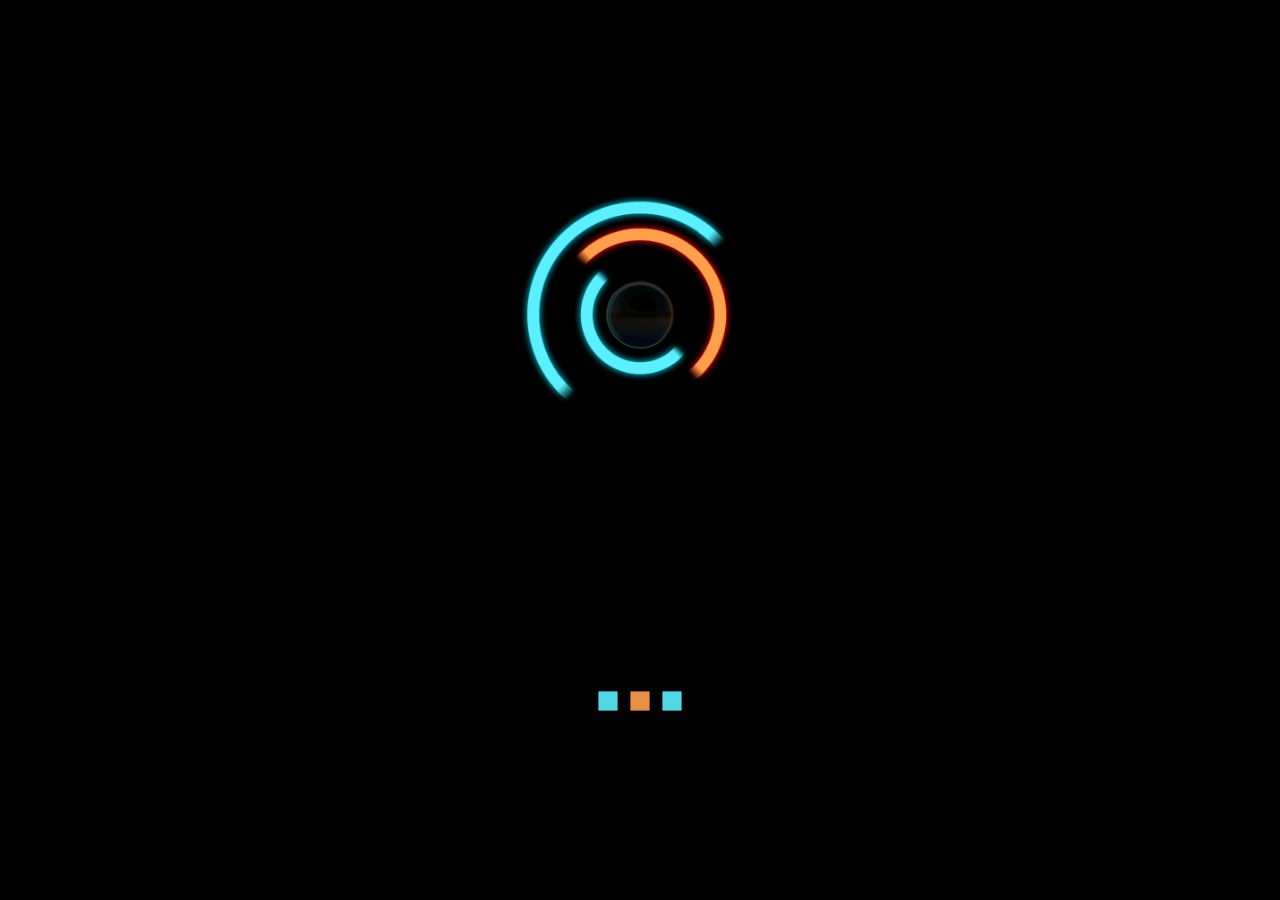
==== commit 63d26ab2: "v7.2" ====
--- a/index.html
+++ b/index.html
@@ -14,16 +14,10 @@
     <div id="load">
         <div>
             <p>
-                <img src="./img/icon/XOsX.gif">
+                <img src="./img/icon/loading1.gif" alt="loading">
             </p>
             <P>
-                <img src="./img/icon/Spin.svg">
-            </P>
-            <P>
-                <img src="./img/icon/haha.gif">
-            </P>
-            <P>
-                <img src="./img/icon/haha.gif">
+                <img src="./img/icon/loading123.svg" alt="loading2">
             </P>
         </div>
     </div>
@@ -84,6 +78,10 @@
 
     <main>
         <div class="main1">
+            <!-- top 버튼 -->
+            <a href="#" class="topbtn">
+                <img src="./img/icon/airplane2.png" alt="top">
+            </a>
             <!-- 배경이미지 -->
             <section class="background">
                 <div class="bg1 active">
--- a/css/index.css
+++ b/css/index.css
@@ -1,5 +1,6 @@
 * {
   font-size: 16px;
+  scroll-behavior: smooth;
 }
 
 body, html {
@@ -435,63 +436,32 @@
 #load {
   width: 100%;
   height: 100vh;
-  background-color: rgba(63, 63, 63, 0.507);
+  background-color: #000;
 }
 
 #load p:nth-of-type(1) {
-  width: 30%;
-  height: 70vh;
+  width: 28%;
   margin: 0 auto;
   position: absolute;
-  left: calc(50% - 15%);
-  top: 7%;
+  left: calc(50% - 14%);
+  top: 20%;
 }
 
 #load p:nth-of-type(1) img {
   width: 100%;
-  height: 100%;
 }
 
 #load p:nth-of-type(2) {
-  width: 20%;
-  height: 25vh;
+  width: 10%;
   margin: 0 auto;
   position: absolute;
-  left: calc(50% - 10%);
-  bottom: 7%;
+  left: calc(50% - 5%);
+  bottom: 15%;
+  opacity: 0.9;
 }
 
 #load p:nth-of-type(2) img {
   width: 100%;
-  height: 100%;
-}
-
-#load p:nth-of-type(3) {
-  width: 20%;
-  height: 20vh;
-  margin: 0 auto;
-  position: absolute;
-  left: 10%;
-  bottom: 30%;
-}
-
-#load p:nth-of-type(3) img {
-  width: 100%;
-  height: 100%;
-}
-
-#load p:nth-of-type(4) {
-  width: 20%;
-  height: 20vh;
-  margin: 0 auto;
-  position: absolute;
-  right: 10%;
-  bottom: 30%;
-}
-
-#load p:nth-of-type(4) img {
-  width: 100%;
-  height: 100%;
 }
 
 #load.active {
@@ -511,6 +481,28 @@
   width: 100%;
   height: 100vh;
   overflow: hidden;
+}
+
+.main1 a {
+  display: block;
+  width: 120px;
+  height: 120px;
+  position: fixed;
+  right: 5%;
+  bottom: 5%;
+  z-index: 950;
+  -webkit-transition: .5s;
+  transition: .5s;
+  opacity: 0;
+}
+
+.main1 a img {
+  width: 100%;
+  height: 100%;
+}
+
+.main1 a.active {
+  opacity: 1;
 }
 
 .main1 .background {
